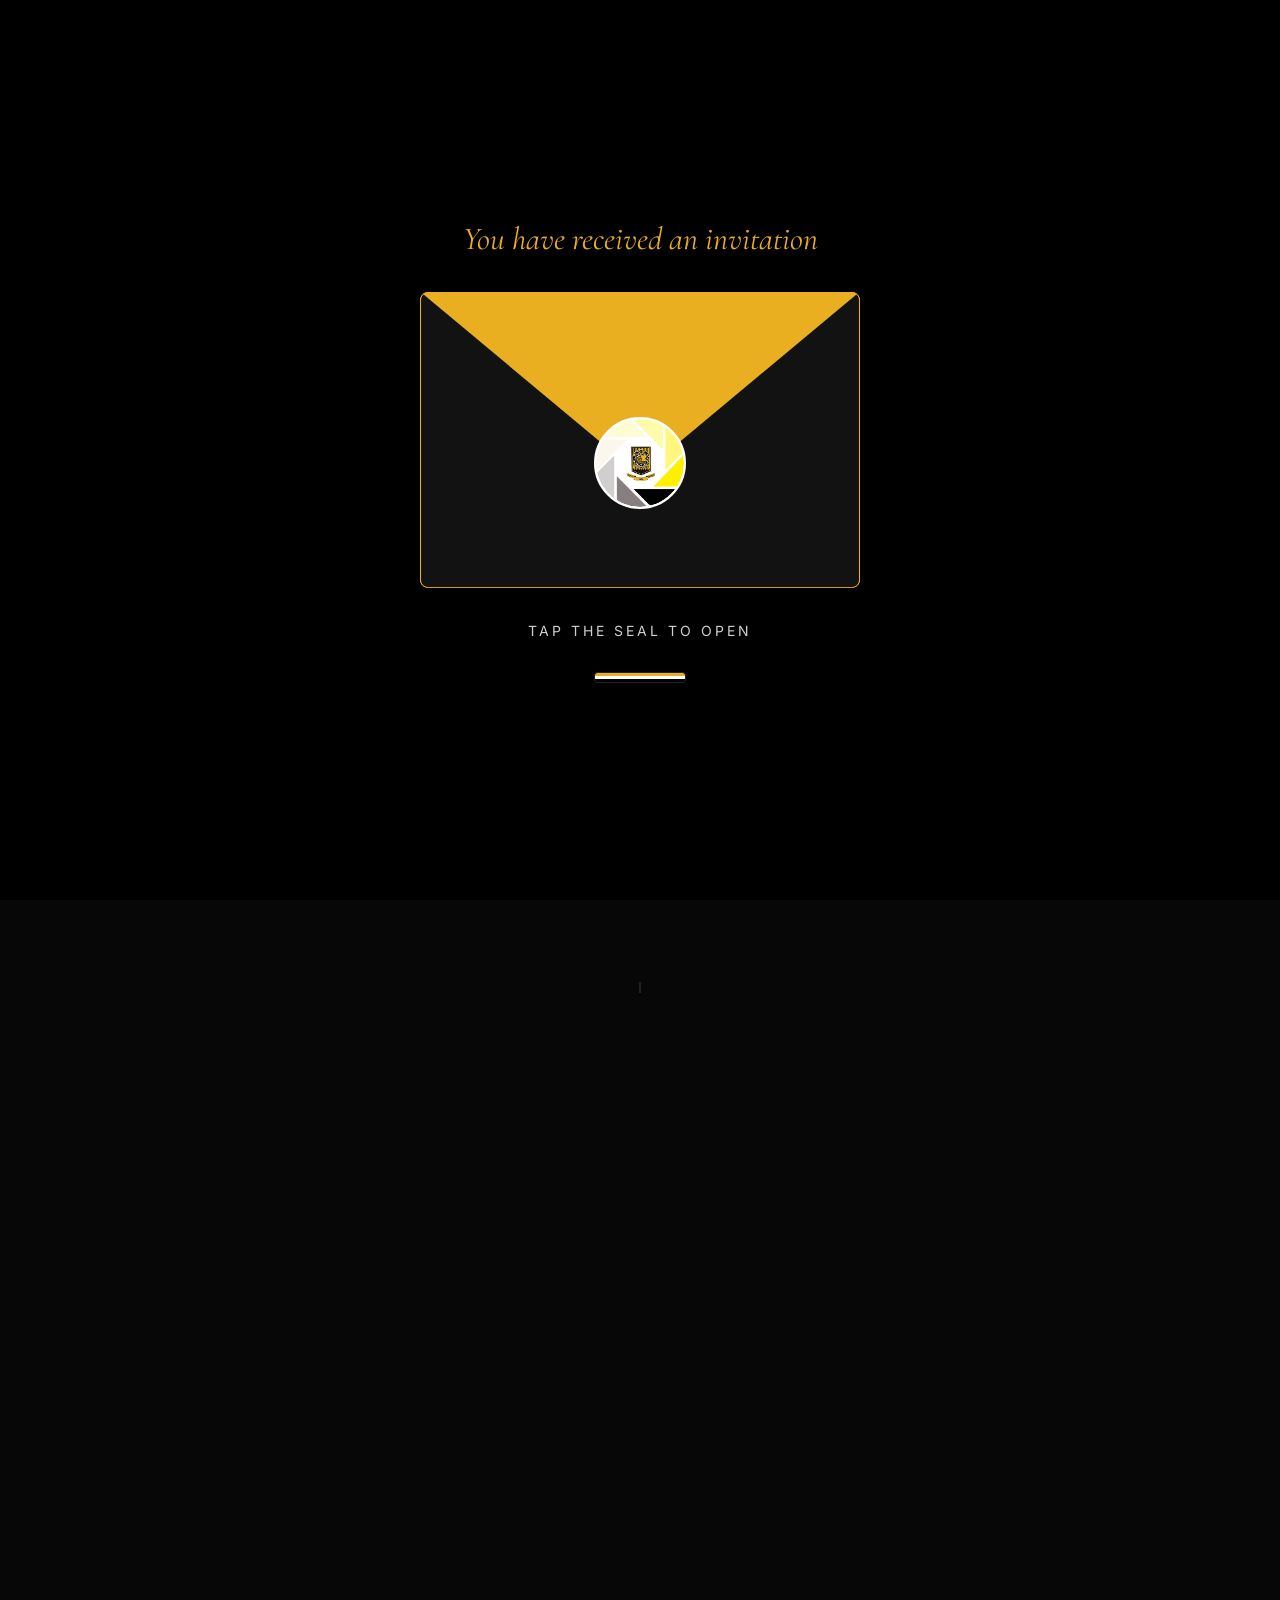
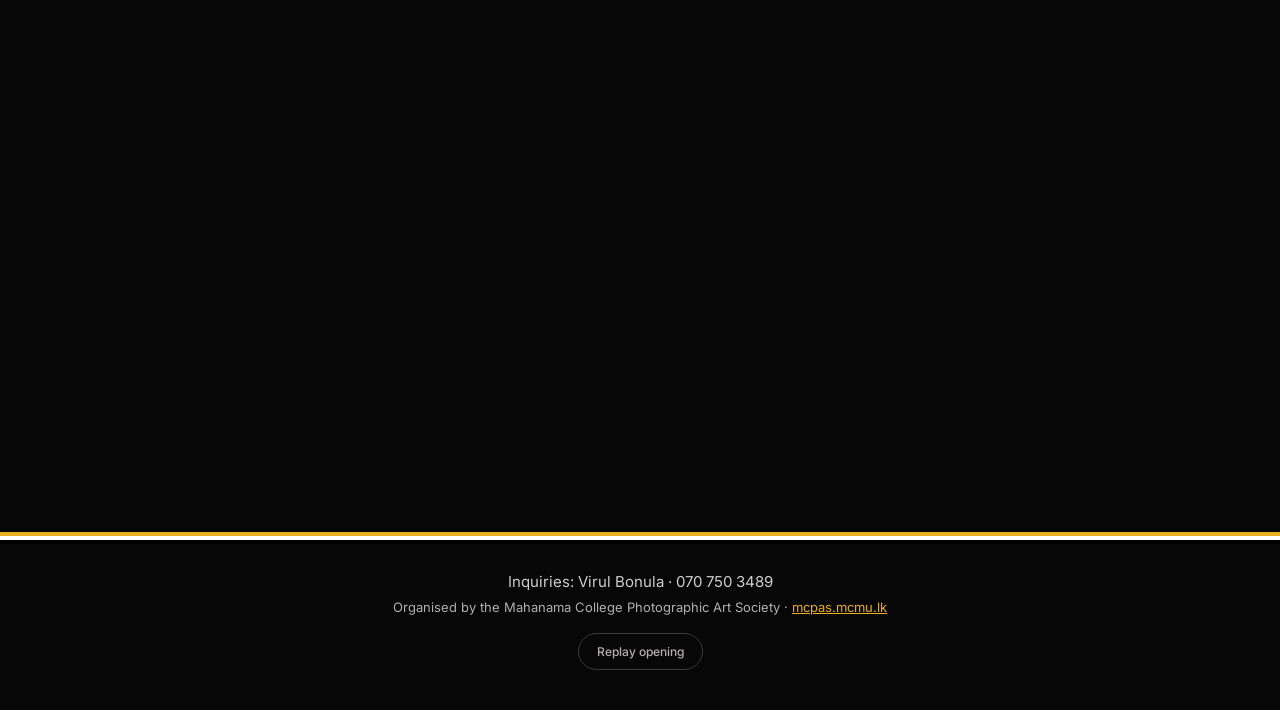
==== invitation.html @ 04fba89d "jjj" ====
<!DOCTYPE html>
<html lang="en">
<head>
  <meta charset="utf-8">
  <meta name="viewport" content="width=device-width, initial-scale=1, viewport-fit=cover">
  <title>CHAYAMANA 2026 – You're Invited | MCPAS</title>
  <meta name="description" content="You are cordially invited to CHAYAMANA 2026, the inter-school photography competition of the Mahanama College Photographic Art Society.">

  <!-- Link preview for WhatsApp / Facebook (change the URLs after uploading) -->
  <meta property="og:title" content="You're Invited – CHAYAMANA 2026">
  <meta property="og:description" content="Inter-school photography competition by the Mahanama College Photographic Art Society · Saturday, 5th December 2026">
  <meta property="og:image" content="https://mcpas.mcmu.lk/images/cover.jpg">
  <meta property="og:url" content="https://mcpas.mcmu.lk/invitation.html">
  <meta property="og:type" content="website">

  <link rel="preconnect" href="https://fonts.googleapis.com">
  <link rel="preconnect" href="https://fonts.gstatic.com" crossorigin>
  <link href="https://fonts.googleapis.com/css2?family=Cormorant+Garamond:ital,wght@0,500;0,600;1,500&family=Inter:wght@400;500;600&display=swap" rel="stylesheet">
  <style>
/* ===== CHAYAMANA 2026 e-invitation – styles ===== */
:root {
  --bg: #000000;
  --panel: #070707;
  --card: #111111;
  --line: #3B393A;
  --gold: #E9AF20;
  --gold-dark: #B9860F;
  --yellow-soft: #F0C24A;
  --grey: #877E7F;
  --grey-light: #D0CECF;
  --cream: #FFFFFF;
  --text: #F4F4F4;
  --muted: #B3AFB0;
  --soft: #D0CECF;
  --flag: linear-gradient(180deg, #E9AF20 0 33.4%, #FFFFFF 33.4% 66.7%, #000000 66.7% 100%);
  --logo: url('[data-uri]');
}

* { box-sizing: border-box; }

/* ---------- Disable text selection / highlighting / image dragging ---------- */
html, body, * {
  -webkit-user-select: none !important;
  -moz-user-select: none !important;
  -ms-user-select: none !important;
  user-select: none !important;
  -webkit-touch-callout: none !important;
  -webkit-tap-highlight-color: transparent;
}
::selection { background: transparent; }
::-moz-selection { background: transparent; }
img, svg { -webkit-user-drag: none; }
body {
  margin: 0;
  background: var(--bg);
  font-family: Inter, system-ui, sans-serif;
  color: var(--text);
  display: flex;
  justify-content: center;
}
a { color: var(--gold); }
a:hover { color: #FFFFFF; }

.page {
  position: relative;
  width: 100%;
  max-width: 480px;
  min-height: 100vh;
  overflow: hidden;
  background: var(--panel);
}

/* ---------- 1. Envelope ---------- */
.env {
  position: fixed;
  inset: 0;
  z-index: 50;
  background: #000000;
  display: flex;
  flex-direction: column;
  align-items: center;
  justify-content: center;
  gap: 34px;
  padding: 20px;
}
.env-hint {
  margin: 0;
  font-family: 'Cormorant Garamond', serif;
  font-style: italic;
  font-size: 24px;
  color: var(--gold);
  text-align: center;
}
.env-btn {
  position: relative;
  width: 340px;
  max-width: 90vw;
  height: 230px;
  border: 0;
  padding: 0;
  background: transparent;
  cursor: pointer;
  perspective: 900px;
  animation: envFloat 3s ease-in-out infinite;
}
.env-back {
  position: absolute; inset: 0; z-index: 0;
  background: #0D0D0D;
  border: 1px solid #E9AF20;
  border-radius: 8px;
}
.letter {
  position: absolute;
  left: 22px; right: 22px; top: 16px;
  height: 196px;
  z-index: 2;
  background: #FFFFFF;
  border-radius: 6px;
  overflow: hidden;
  display: flex;
  flex-direction: column;
  align-items: center;
  padding-top: 26px;
  gap: 6px;
  color: #000000;
}
.letter-small { font-size: 9px; letter-spacing: 3px; text-transform: uppercase; color: #877E7F; }
.letter-title { font-family: 'Cormorant Garamond', serif; font-weight: 600; font-size: 32px; letter-spacing: 4px; }
.letter-sub { font-size: 10px; letter-spacing: 2px; text-transform: uppercase; color: #222222; }
.env-pocket {
  position: absolute; inset: 0; z-index: 3;
  background: #121212;
  border: 1px solid #E9AF20;
  border-radius: 8px;
  clip-path: polygon(0 0, 50% 58%, 100% 0, 100% 100%, 0 100%);
}
.flap {
  position: absolute; left: 0; right: 0; top: 0;
  height: 62%;
  z-index: 4;
  background: #E9AF20;
  clip-path: polygon(0 0, 100% 0, 50% 100%);
  border-radius: 8px 8px 0 0;
  transform-origin: top center;
}
.seal {
  position: absolute;
  left: 50%; top: 58%;
  z-index: 5;
  width: 74px; height: 74px;
  transform: translate(-50%, -50%);
  border-radius: 50%;
  background: #FFFFFF;
  border: 2px solid #FFFFFF;
  overflow: hidden;
  display: flex; align-items: center; justify-content: center;
  animation: sealGlow 1.8s infinite;
}
.tap {
  margin: 0;
  font-size: 12px;
  letter-spacing: 3px;
  text-transform: uppercase;
  color: var(--soft);
  animation: blink 1.6s ease-in-out infinite;
}

/* Envelope opening sequence (class "open" is added by script.js) */
.env.open { pointer-events: none; animation: overlayOut .7s 2.1s ease-in forwards; }
.env.open .env-btn { animation: none; }
.env.open .seal { animation: sealPop .5s ease-in forwards; }
.env.open .flap { animation: flapOpen .7s .35s ease-in-out forwards; }
.env.open .letter { animation: letterUp .8s 1.05s cubic-bezier(.2,.7,.2,1) forwards; }
.env.open .env-hint, .env.open .tap { animation: hintOut .3s forwards; }

/* ---------- 2. Hero ---------- */
.hero { position: relative; overflow: hidden; background: #000000; }
.hero-bg {
  position: absolute; inset: 0;
  background: #0B0B0B url('images/cover.jpg') center / cover no-repeat;
  animation: kenBurns 14s ease-in-out infinite alternate;
}
.hero-shade {
  position: absolute; inset: 0;
  background: linear-gradient(180deg, rgba(0,0,0,.25) 0%, rgba(0,0,0,.6) 55%, var(--panel) 100%);
}
.flash { position: absolute; inset: 0; background: #fff; opacity: 0; pointer-events: none; animation: flash 6s 5s infinite; }
.hero-text {
  position: relative; z-index: 2;
  padding: 44px 32px 56px;
  display: flex; flex-direction: column; align-items: center;
  text-align: center; gap: 14px;
}
.eyebrow { margin: 0; font-size: 12px; letter-spacing: 4px; text-transform: uppercase; color: var(--soft); }
.script { margin: 0; font-family: 'Cormorant Garamond', serif; font-style: italic; font-size: 24px; color: var(--yellow-soft); }
.title-wrap {
  position: relative; overflow: hidden; padding: 0; max-width: 100%; line-height: 0;
  /* the shine only shows on the logo's shape */
  -webkit-mask-image: var(--logo); mask-image: var(--logo);
  -webkit-mask-size: 100% 100%; mask-size: 100% 100%;
  -webkit-mask-repeat: no-repeat; mask-repeat: no-repeat;
}
.logo-img { display: block; width: clamp(190px, 62vw, 300px); height: auto; }
.letter-logo { display: block; width: 210px; height: auto; margin: 6px 0 4px; filter: brightness(0) opacity(.85); }
h1 {
  margin: 0;
  font-family: 'Cormorant Garamond', serif;
  font-weight: 600;
  font-size: clamp(44px, 14vw, 64px);
  line-height: 1;
  letter-spacing: 6px;
  color: var(--cream);
}
.sweep {
  position: absolute; top: 0; bottom: 0; left: -40%;
  width: 30%;
  background: linear-gradient(100deg, rgba(255,255,255,0) 0%, rgba(233,175,32,.95) 50%, rgba(255,255,255,0) 100%);
  transform: skewX(-18deg);
  animation: sweep 4s 4s ease-in-out infinite;
}
/* School flag stripes */
.flag-bar { height: 12px; background: var(--flag); }
.flag-bar.top { position: relative; z-index: 2; box-shadow: 0 1px 0 #222; }
.letter-flag { position: absolute; left: 0; right: 0; top: 0; height: 9px; background: var(--flag); border-bottom: 1px solid #ddd; }
.flag-divider { display: flex; justify-content: center; padding: 0 0 40px; }
.flag-divider span { display: block; width: 0; height: 9px; background: var(--flag); border-radius: 2px; outline: 1px solid #222; }
.page.go .flag-divider span { animation: drawFlag 1.2s 3.6s cubic-bezier(.2,.7,.2,1) forwards; }
@keyframes drawFlag { to { width: 140px; } }
/* MCPAS logo – top centre */
.top-logo {
  display: block;
  width: 84px; height: 84px;
  margin-bottom: 14px;
  opacity: 0;
  filter: drop-shadow(0 6px 18px rgba(0,0,0,.6));
}
.page.go .top-logo { animation: apertureIn 1.4s 2.2s cubic-bezier(.2,.8,.2,1) forwards; }
@keyframes apertureIn {
  0%   { opacity: 0; transform: rotate(-180deg) scale(.3); }
  70%  { opacity: 1; transform: rotate(12deg) scale(1.06); }
  100% { opacity: 1; transform: rotate(0) scale(1); }
}
.seal-logo { width: 100%; height: 100%; display: block; border-radius: 50%; }
.subtitle { margin: 14px 0 0; font-size: 15px; letter-spacing: 3px; text-transform: uppercase; color: var(--soft); }

/* ---------- 3. Message ---------- */
.message { padding: 8px 32px 40px; display: flex; flex-direction: column; align-items: center; text-align: center; gap: 18px; }
.spin { animation: spinSlow 18s linear infinite; }
.message-text { margin: 0; font-family: 'Cormorant Garamond', serif; font-size: 21px; line-height: 1.5; }
.signature { margin: 0; font-size: 13px; color: var(--muted); }

/* ---------- 4. Details ---------- */
.details { padding: 0 24px 40px; display: grid; grid-template-columns: repeat(2, minmax(0, 1fr)); gap: 12px; }
.card {
  background: var(--card);
  border: 1px solid var(--line);
  border-top: 3px solid var(--gold);
  border-radius: 14px;
  padding: 18px 16px;
  display: flex; flex-direction: column; gap: 8px;
}
.bob { animation: bounce 2.4s ease-in-out infinite; }
.label { font-size: 11px; letter-spacing: 2px; text-transform: uppercase; color: var(--muted); }
.value { font-size: 16px; font-weight: 600; color: var(--cream); }
.details .card:nth-child(3):last-child { grid-column: 1 / -1; }

/* ---------- 5. Gallery ---------- */
.gallery { padding-bottom: 44px; display: flex; flex-direction: column; gap: 16px; }
.section-label { margin: 0; text-align: center; font-size: 11px; letter-spacing: 3px; text-transform: uppercase; color: var(--muted); }
.filmstrip { overflow: hidden; background: #000000; padding: 14px 0; border-top: 6px dashed #E9AF20; border-bottom: 6px dashed #FFFFFF; }
.film { display: flex; gap: 12px; width: max-content; animation: film 34s linear infinite; }
.frame {
  width: 150px; height: 110px; flex: none;
  border-radius: 4px;
  background-color: #1A1919;
  background-size: cover;
  background-position: center;
}

/* ---------- 6. Countdown ---------- */
.countdown { padding: 0 24px 44px; display: flex; flex-direction: column; align-items: center; gap: 16px; }
.count-grid { display: grid; grid-template-columns: repeat(4, minmax(0, 1fr)); gap: 10px; width: 100%; }
.count-box {
  background: var(--card);
  border: 1px solid var(--line);
  border-radius: 12px;
  padding: 14px 4px;
  display: flex; flex-direction: column; align-items: center; gap: 4px;
}
.num { font-family: 'Cormorant Garamond', serif; font-size: 36px; font-weight: 600; line-height: 1; color: var(--gold); }
.num.tick { animation: tick .35s ease-out; }
.unit { font-size: 10px; letter-spacing: 2px; text-transform: uppercase; color: var(--muted); }

/* ---------- 7. Buttons ---------- */
.actions { padding: 0 32px 48px; display: flex; flex-direction: column; align-items: center; gap: 14px; }
.btn-main {
  display: flex; align-items: center; justify-content: center; gap: 10px;
  width: 100%; min-height: 56px;
  border-radius: 40px;
  background: var(--gold);
  color: #000000;
  font-weight: 600; font-size: 16px;
  text-decoration: none;
  transition: transform .25s;
}
.btn-main:hover { color: #000000; transform: scale(1.06); }
.pulse { animation: pulse 2s infinite; }
.btn-row { display: grid; grid-template-columns: repeat(2, minmax(0, 1fr)); gap: 12px; width: 100%; }
.btn-ghost {
  display: flex; align-items: center; justify-content: center;
  min-height: 48px;
  border: 1px solid var(--gold);
  border-radius: 40px;
  color: var(--gold);
  font-size: 14px; font-weight: 500;
  text-decoration: none;
  text-align: center;
  transition: background .25s, color .25s;
}
.btn-ghost:hover { background: var(--gold); color: #000000; }
.btn-ghost.white { border-color: #FFFFFF; color: #FFFFFF; }
.btn-ghost.white:hover { background: #FFFFFF; color: #000000; }

/* ---------- 8. Footer ---------- */
.footer { padding: 28px 32px 40px; text-align: center; }
.footer p { margin: 0 0 8px; font-size: 13px; color: var(--soft); }
.footer .small { font-size: 12px; color: var(--muted); }
.replay {
  margin-top: 10px;
  background: transparent;
  border: 1px solid var(--line);
  color: var(--muted);
  border-radius: 30px;
  padding: 10px 18px;
  font: 500 12px Inter, sans-serif;
  cursor: pointer;
}
.replay:hover { color: var(--gold); border-color: var(--gold); }

/* ---------- Reveal-on-open (class "go" is added by script.js) ---------- */
.up { opacity: 0; }
.page.go .up { animation: fadeUp .9s cubic-bezier(.2,.7,.2,1) forwards; }
.d1 { animation-delay: 2.4s !important; } .d2 { animation-delay: 2.7s !important; } .d3 { animation-delay: 3s !important; }
.d4 { animation-delay: 3.3s !important; } .d5 { animation-delay: 3.6s !important; } .d6 { animation-delay: 3.9s !important; }
.d7 { animation-delay: 4.2s !important; } .d8 { animation-delay: 4.5s !important; } .d9 { animation-delay: 4.8s !important; }
.spin.up { animation: none; }
.page.go .spin.up { animation: fadeUp .9s 3.3s forwards, spinSlow 18s 4.2s linear infinite; }

/* ---------- Keyframes ---------- */
@keyframes envFloat { 0%,100% { transform: translateY(0); } 50% { transform: translateY(-8px); } }
@keyframes sealGlow { 0%,100% { box-shadow: 0 0 0 0 rgba(233,175,32,.6); } 50% { box-shadow: 0 0 0 14px rgba(233,175,32,0); } }
@keyframes sealPop { 0% { transform: translate(-50%,-50%) scale(1); } 40% { transform: translate(-50%,-50%) scale(1.25); } 100% { transform: translate(-50%,-50%) scale(0) rotate(90deg); opacity: 0; } }
@keyframes flapOpen { 0% { transform: rotateX(0); z-index: 4; } 50% { z-index: 4; } 51% { z-index: 1; } 100% { transform: rotateX(180deg); z-index: 1; } }
@keyframes letterUp { to { transform: translateY(-150px); } }
@keyframes hintOut { to { opacity: 0; transform: translateY(10px); } }
@keyframes overlayOut { 0% { opacity: 1; transform: scale(1); } 99% { opacity: 0; transform: scale(1.12); visibility: visible; } 100% { opacity: 0; visibility: hidden; } }
@keyframes blink { 0%,100% { opacity: .45; } 50% { opacity: 1; } }
@keyframes fadeUp { from { opacity: 0; transform: translateY(28px); } to { opacity: 1; transform: none; } }
@keyframes kenBurns { from { transform: scale(1); } to { transform: scale(1.12); } }
@keyframes sweep { 0% { left: -40%; } 60%,100% { left: 140%; } }
@keyframes spinSlow { to { transform: rotate(360deg); } }
@keyframes film { from { transform: translateX(0); } to { transform: translateX(-50%); } }
@keyframes pulse { 0% { box-shadow: 0 0 0 0 rgba(233,175,32,.65); } 70% { box-shadow: 0 0 0 18px rgba(233,175,32,0); } 100% { box-shadow: 0 0 0 0 rgba(233,175,32,0); } }
@keyframes flash { 0%,92%,100% { opacity: 0; } 95% { opacity: .85; } }
@keyframes bounce { 0%,100% { transform: translateY(0); } 50% { transform: translateY(-5px); } }
@keyframes tick { from { transform: translateY(-6px); opacity: .3; } to { transform: none; opacity: 1; } }

/* ---------- Laptop / desktop layout ---------- */
@media (min-width: 768px) {
  .page { max-width: none; }
  .btn-cal { min-height: 54px; font-size: 15px; }
  .hero-text { padding: 64px 32px 88px; gap: 18px; }
  .top-logo { width: 140px; height: 140px; margin-bottom: 18px; }
  .seal { width: 92px; height: 92px; }
  .eyebrow { font-size: 14px; letter-spacing: 6px; }
  .script { font-size: 34px; }
  .logo-img { width: clamp(440px, 46vw, 720px); }
  .subtitle { font-size: 18px; letter-spacing: 5px; margin-top: 26px; }
  .message { max-width: 780px; margin: 0 auto; padding: 48px 32px 72px; }
  .message-text { font-size: 28px; }
  .signature { font-size: 15px; }
  .details { max-width: 960px; margin: 0 auto; padding: 0 40px 72px; grid-template-columns: repeat(3, minmax(0, 1fr)); gap: 20px; }
  .card { padding: 26px 22px; gap: 10px; }
  .label { font-size: 12px; }
  .value { font-size: 18px; }
  .gallery { padding-bottom: 72px; gap: 22px; }
  .section-label { font-size: 13px; }
  .frame { width: 300px; height: 200px; }
  .film { gap: 16px; }
  .countdown { max-width: 680px; margin: 0 auto; padding-bottom: 72px; }
  .count-grid { gap: 16px; }
  .count-box { padding: 22px 8px; }
  .num { font-size: 56px; }
  .unit { font-size: 12px; }
  .actions { max-width: 560px; margin: 0 auto; padding-bottom: 72px; }
  .btn-main { min-height: 62px; font-size: 18px; }
  .btn-ghost { min-height: 54px; font-size: 15px; }
  .footer p { font-size: 15px; }
  .footer .small { font-size: 13px; }
  .env-btn { width: 440px; height: 296px; max-width: 90vw; }
  .letter { height: 256px; padding-top: 40px; }
  .letter-logo { width: 280px; }
  .letter-small, .letter-sub { font-size: 12px; }
  .env-hint { font-size: 32px; }
  .tap { font-size: 14px; }
}
@media (min-width: 1001px) {
  .details .card:nth-child(3):last-child { grid-column: auto; }
}
@media (min-width: 768px) and (max-width: 1000px) {
  .details { grid-template-columns: repeat(2, minmax(0, 1fr)); max-width: 720px; }
}

/* ---------- Add to Calendar ---------- */
.cal-wrap { position: relative; width: 100%; }
.btn-cal {
  display: flex; align-items: center; justify-content: center; gap: 10px;
  width: 100%; min-height: 50px;
  border: 1px solid #FFFFFF; border-radius: 40px;
  background: transparent; color: #FFFFFF;
  font: 500 15px Inter, sans-serif; cursor: pointer;
  transition: background .25s, color .25s;
}
.btn-cal:hover, .btn-cal[aria-expanded="true"] { background: #FFFFFF; color: #000000; }
.btn-cal svg { animation: calRing 3s ease-in-out infinite; transform-origin: 50% 20%; }
.btn-cal:hover svg path, .btn-cal:hover svg rect, .btn-cal[aria-expanded="true"] svg path, .btn-cal[aria-expanded="true"] svg rect { stroke: #000000; }
@keyframes calRing { 0%, 80%, 100% { transform: rotate(0); } 84% { transform: rotate(-14deg); } 88% { transform: rotate(12deg); } 92% { transform: rotate(-8deg); } 96% { transform: rotate(4deg); } }
.cal-menu {
  position: absolute; left: 0; right: 0; bottom: calc(100% + 10px); z-index: 30;
  background: #111111; border: 1px solid var(--gold); border-radius: 16px;
  padding: 8px; display: flex; flex-direction: column; gap: 4px;
  opacity: 0; transform: translateY(8px) scale(.97); pointer-events: none;
  transition: opacity .2s, transform .2s;
  box-shadow: 0 12px 30px rgba(0,0,0,.6);
}
.cal-menu.open { opacity: 1; transform: none; pointer-events: auto; }
.cal-menu a, .cal-menu button {
  display: flex; align-items: center; gap: 10px;
  min-height: 46px; padding: 0 14px; border-radius: 10px;
  background: transparent; border: 0; text-decoration: none; text-align: left;
  color: #FFFFFF; font: 500 14px Inter, sans-serif; cursor: pointer;
}
.cal-menu a:hover, .cal-menu button:hover { background: #222222; color: var(--gold); }
.cal-done { margin: 0; font-size: 12px; color: var(--gold); min-height: 16px; text-align: center; }

/* ---------- Like button (floating heart) ---------- */
.like-btn {
  position: fixed; right: 16px; bottom: calc(18px + env(safe-area-inset-bottom)); z-index: 45;
  width: 56px; height: 56px; border-radius: 50%;
  display: flex; align-items: center; justify-content: center;
  background: rgba(0,0,0,.85); border: 1.5px solid var(--gold);
  cursor: pointer; padding: 0;
  box-shadow: 0 6px 20px rgba(0,0,0,.5);
  opacity: 0; transform: scale(.4); pointer-events: none;
  transition: opacity .4s, transform .4s cubic-bezier(.3,1.6,.5,1), background .25s;
}
.page.go ~ .like-btn { opacity: 1; transform: scale(1); pointer-events: auto; transition-delay: 5s, 5s, 0s; }
.like-btn svg { width: 26px; height: 26px; overflow: visible; }
.like-btn .heart { fill: transparent; stroke: var(--gold); stroke-width: 1.8; transition: fill .2s; }
.like-btn.liked { background: var(--gold); }
.like-btn.liked .heart { fill: #000000; stroke: #000000; }
.like-btn.pop svg { animation: heartPop .45s cubic-bezier(.3,1.8,.5,1); }
@keyframes heartPop { 0% { transform: scale(.6); } 60% { transform: scale(1.3); } 100% { transform: scale(1); } }
.like-label {
  position: fixed; right: 80px; bottom: calc(32px + env(safe-area-inset-bottom)); z-index: 45;
  padding: 6px 12px; border-radius: 20px;
  background: rgba(0,0,0,.85); border: 1px solid #333;
  color: #FFFFFF; font: 500 12px Inter, sans-serif; white-space: nowrap;
  opacity: 0; transform: translateX(8px); transition: opacity .3s, transform .3s; pointer-events: none;
}
.like-label.show { opacity: 1; transform: none; }
.mini-heart {
  position: fixed; z-index: 44; pointer-events: none;
  width: 18px; height: 18px;
  animation: floatUp 1.3s ease-out forwards;
}
@keyframes floatUp {
  0% { opacity: 1; transform: translate(0,0) scale(.6) rotate(0); }
  100% { opacity: 0; transform: translate(var(--dx), -150px) scale(1.2) rotate(var(--rot)); }
}
@media (min-width: 768px) { .like-btn { width: 62px; height: 62px; right: 24px; bottom: 24px; } .like-label { right: 96px; bottom: 42px; } }

/* Personal greeting */
.guest-name { margin: 0; font-family: 'Cormorant Garamond', serif; font-style: italic; font-size: 26px; color: var(--yellow-soft); }
.guest-name:empty { display: none; }

/* Respect users who turn off motion */
@media (prefers-reduced-motion: reduce) {
  *, *::before, *::after { animation-duration: .01ms !important; animation-iteration-count: 1 !important; animation-delay: 0s !important; }
}

</style>
</head>
<body>
<main class="page" id="page">

  <!-- ===== 1. ENVELOPE OPENING ===== -->
  <div class="env" id="envelope">
    <p class="env-hint"><span id="envName"></span>You have received an invitation</p>
    <button class="env-btn" id="openBtn" aria-label="Open the invitation">
      <div class="env-back"></div>
      <div class="letter">
        <div class="letter-flag"></div>
        <span class="letter-small">You are invited</span>
        <img class="letter-logo" src="[data-uri]" alt="CHAYAMANA">
        <span class="letter-sub">Inter school photography competitions</span>
      </div>
      <div class="env-pocket"></div>
      <div class="flap"></div>
      <div class="seal">
        <img class="seal-logo" src="[data-uri]" alt="">
      </div>
    </button>
    <p class="tap">Tap the seal to open</p>
    <div class="flag-divider" style="padding:0"><span style="width:90px"></span></div>
  </div>

  <!-- ===== 2. HERO / COVER ===== -->
  <div class="flag-bar top"></div>
  <section class="hero">
    <div class="hero-bg"></div>
    <div class="hero-shade"></div>
    <div class="flash"></div>
    <div class="hero-text">
      <img class="top-logo" src="[data-uri]" alt="MCPAS – Mahanama College Photographic Art Society">
      <p class="up d1 eyebrow">Mahanama College Photographic Art Society</p>
      <p class="up d2 script">cordially invites you to</p>
      <div class="up d3 title-wrap">
        <h1><img class="logo-img" src="[data-uri]" alt="CHAYAMANA"></h1>
        <div class="sweep"></div>
      </div>
      <p class="up d4 subtitle">Inter school photography competitions</p>
    </div>
  </section>

  <!-- ===== 3. INVITATION MESSAGE ===== -->
  <section class="message">
    <svg class="spin up d4" width="40" height="40" viewBox="0 0 40 40" fill="none" stroke="#E9AF20" stroke-width="1.5" aria-hidden="true"><circle cx="20" cy="20" r="17"/><circle cx="20" cy="20" r="7"/><path d="M20 3 L27 13M35 12 L27 20M35 28 L23 26M20 37 L13 27M5 28 L13 20M5 12 L17 14"/></svg>
    <p class="up d5 guest-name" id="guestName"></p>
    <p class="up d5 message-text">We are delighted to invite your school to take part in Chayamana, an inter-school photography competition celebrating creativity, perspective, and the art of capturing the moment.</p>
    <p class="up d5 signature">Virul Bonula, President – MCPAS</p>
  </section>

  <div class="flag-divider"><span></span></div>

  <!-- ===== 4. EVENT DETAILS ===== -->
  <section class="details">
    <div class="card up d6">
      <svg class="bob" width="24" height="24" viewBox="0 0 24 24" fill="none" stroke="#E9AF20" stroke-width="1.6" stroke-linecap="round" aria-hidden="true"><rect x="3" y="5" width="18" height="16" rx="2"/><path d="M3 10h18M8 3v4M16 3v4"/></svg>
      <span class="label">Date</span>
      <span class="value">Saturday, 5th December 2026</span>
    </div>
    <div class="card up d6">
      <svg class="bob" width="24" height="24" viewBox="0 0 24 24" fill="none" stroke="#E9AF20" stroke-width="1.6" stroke-linecap="round" aria-hidden="true"><circle cx="12" cy="12" r="9"/><path d="M12 7v5l3 2"/></svg>
      <span class="label">Time</span>
      <span class="value">9.00 a.m. onwards</span>
    </div>
    <div class="card up d7">
      <svg class="bob" width="24" height="24" viewBox="0 0 24 24" fill="none" stroke="#E9AF20" stroke-width="1.6" stroke-linecap="round" aria-hidden="true"><path d="M12 21s-7-6.2-7-11.5a7 7 0 0 1 14 0C19 14.8 12 21 12 21z"/><circle cx="12" cy="9.5" r="2.5"/></svg>
      <span class="label">Venue</span>
      <span class="value">Mahanama College premises</span>
    </div>
  </section>

  <!-- ===== 5. FILMSTRIP GALLERY ===== -->
  <section class="gallery up d8">
    <p class="section-label">A glimpse of the CHAYAMANA</p>
    <div class="filmstrip">
      <div class="film" id="film">
        <div class="frame" style="background-image:url('[data-uri]')"></div>
        <div class="frame" style="background-image:url('[data-uri]')"></div>
        <div class="frame" style="background-image:url('[data-uri]')"></div>
        <div class="frame" style="background-image:url('[data-uri]')"></div>
        <div class="frame" style="background-image:url('[data-uri]')"></div>
        <div class="frame" style="background-image:url('[data-uri]')"></div>
        <div class="frame" style="background-image:url('[data-uri]')"></div>
        <div class="frame" style="background-image:url('[data-uri]')"></div>
      </div>
    </div>
  </section>

  <!-- ===== 6. COUNTDOWN ===== -->
  <section class="countdown up d8">
    <p class="section-label">The shutter opens in</p>
    <div class="count-grid">
      <div class="count-box"><span class="num" id="days">00</span><span class="unit">Days</span></div>
      <div class="count-box"><span class="num" id="hours">00</span><span class="unit">Hours</span></div>
      <div class="count-box"><span class="num" id="mins">00</span><span class="unit">Mins</span></div>
      <div class="count-box"><span class="num" id="secs">00</span><span class="unit">Secs</span></div>
    </div>
  </section>

  <!-- ===== 7. BUTTONS ===== -->
  <section class="actions up d9">
    <a class="btn-main pulse" href="https://mcpas.mcmu.lk/" target="_blank" rel="noopener">
      <svg width="20" height="20" viewBox="0 0 24 24" fill="none" stroke="#000000" stroke-width="1.8" aria-hidden="true"><circle cx="12" cy="12" r="9"/><path d="M3 12h18M12 3c2.5 2.7 3.8 5.7 3.8 9s-1.3 6.3-3.8 9c-2.5-2.7-3.8-5.7-3.8-9S9.5 5.7 12 3z"/></svg>
      Visit Our Website
    </a>
    <div class="btn-row">
      <a class="btn-ghost white" href="https://www.google.com/maps/search/?api=1&query=Mahanama+College+Colombo" target="_blank" rel="noopener">Get Directions</a>
      <a class="btn-ghost" href="https://wa.me/94707503489?text=I%20will%20attend%20CHAYAMANA%202026" target="_blank" rel="noopener">RSVP on WhatsApp</a>
    </div>
    <div class="cal-wrap">
      <button class="btn-cal" id="calBtn" type="button">
        <svg width="18" height="18" viewBox="0 0 24 24" fill="none" stroke-width="1.8" stroke-linecap="round" aria-hidden="true"><rect x="3" y="5" width="18" height="16" rx="2" stroke="#FFFFFF"/><path d="M3 10h18M8 3v4M16 3v4M12 13v5M9.5 15.5h5" stroke="#FFFFFF"/></svg>
        Add to Calendar
      </button>
    </div>
    <p class="cal-done" id="calDone" aria-live="polite"></p>
  </section>

  <div class="flag-bar"></div>

  <!-- ===== 8. FOOTER ===== -->
  <footer class="footer">
    <p>Inquiries: Virul Bonula · 070 750 3489</p>
    <p class="small">Organised by the Mahanama College Photographic Art Society · <a href="https://mcpas.mcmu.lk/" target="_blank" rel="noopener">mcpas.mcmu.lk</a></p>
    <button class="replay" id="replayBtn">Replay opening</button>
  </footer>

</main>

<!-- Like button -->
<button class="like-btn" id="likeBtn" type="button" aria-pressed="false" aria-label="Like this invitation">
  <svg viewBox="0 0 24 24" aria-hidden="true"><path class="heart" d="M12 20.5s-7.5-4.6-9.3-9.2C1.4 7.9 3.6 4.5 7 4.5c2 0 3.6 1.1 5 3 1.4-1.9 3-3 5-3 3.4 0 5.6 3.4 4.3 6.8-1.8 4.6-9.3 9.2-9.3 9.2z" stroke-linejoin="round"/></svg>
</button>
<div class="like-label" id="likeLabel" aria-live="polite"></div>

<script>
// ===== CHAYAMANA 2026 e-invitation – script =====

// 0) Block right-click, copy, select-all, view-source and save shortcuts
document.addEventListener('contextmenu', e => e.preventDefault());
document.addEventListener('selectstart', e => e.preventDefault());
document.addEventListener('dragstart', e => e.preventDefault());
document.addEventListener('copy', e => e.preventDefault());
document.addEventListener('cut', e => e.preventDefault());
document.addEventListener('keydown', e => {
  if ((e.ctrlKey || e.metaKey) && ['a', 'c', 'x', 'u', 's', 'p'].includes(e.key.toLowerCase())) {
    e.preventDefault();
  }
});

// 1) EVENT DATE for the countdown (Sri Lanka time, +05:30). Change this.
const EVENT_DATE = new Date('2026-12-05T09:00:00+05:30');

const page = document.getElementById('page');
const envelope = document.getElementById('envelope');
const openBtn = document.getElementById('openBtn');
const replayBtn = document.getElementById('replayBtn');

// 2) Open the envelope
function openInvitation() {
  envelope.classList.add('open');
  page.classList.add('go');
  document.body.style.overflow = '';
}

// Lock scrolling until the envelope is opened
document.body.style.overflow = 'hidden';
openBtn.addEventListener('click', openInvitation);

// 3) Replay the opening animation
replayBtn.addEventListener('click', () => {
  window.scrollTo({ top: 0 });
  envelope.classList.remove('open');
  page.classList.remove('go');
  void envelope.offsetWidth; // restart CSS animations
  document.body.style.overflow = 'hidden';
});

// 4) Filmstrip: duplicate the photos so the loop is seamless
const film = document.getElementById('film');
film.innerHTML += film.innerHTML;

// 5) Countdown timer
const els = {
  days: document.getElementById('days'),
  hours: document.getElementById('hours'),
  mins: document.getElementById('mins'),
  secs: document.getElementById('secs')
};
const pad = (n) => String(n).padStart(2, '0');

function setNum(el, value) {
  if (el.textContent !== value) {
    el.textContent = value;
    el.classList.remove('tick');
    void el.offsetWidth;
    el.classList.add('tick');
  }
}

function updateCountdown() {
  let ms = Math.max(0, EVENT_DATE - new Date());
  const d = Math.floor(ms / 86400000); ms -= d * 86400000;
  const h = Math.floor(ms / 3600000);  ms -= h * 3600000;
  const m = Math.floor(ms / 60000);    ms -= m * 60000;
  const s = Math.floor(ms / 1000);
  setNum(els.days, pad(d));
  setNum(els.hours, pad(h));
  setNum(els.mins, pad(m));
  setNum(els.secs, pad(s));
}
updateCountdown();
setInterval(updateCountdown, 1000);

// 8) Like button
(function () {
  const btn = document.getElementById('likeBtn');
  const label = document.getElementById('likeLabel');
  const KEY = 'chayamana-2026-liked';
  let liked = false, labelTimer;
  try { liked = localStorage.getItem(KEY) === '1'; } catch (e) {}
  const show = (text) => {
    label.textContent = text; label.classList.add('show');
    clearTimeout(labelTimer); labelTimer = setTimeout(() => label.classList.remove('show'), 2200);
  };
  const render = () => {
    btn.classList.toggle('liked', liked);
    btn.setAttribute('aria-pressed', liked);
    btn.setAttribute('aria-label', liked ? 'Unlike this invitation' : 'Like this invitation');
  };
  function burst() {
    const r = btn.getBoundingClientRect();
    const colours = ['#E9AF20', '#FFFFFF', '#F0C24A', '#D0CECF'];
    for (let i = 0; i < 9; i++) {
      const h = document.createElementNS('http://www.w3.org/2000/svg', 'svg');
      h.setAttribute('viewBox', '0 0 24 24'); h.setAttribute('class', 'mini-heart');
      const path = document.createElementNS('http://www.w3.org/2000/svg', 'path');
      path.setAttribute('d', 'M12 20.5s-7.5-4.6-9.3-9.2C1.4 7.9 3.6 4.5 7 4.5c2 0 3.6 1.1 5 3 1.4-1.9 3-3 5-3 3.4 0 5.6 3.4 4.3 6.8-1.8 4.6-9.3 9.2-9.3 9.2z');
      path.setAttribute('fill', colours[i % colours.length]);
      h.appendChild(path);
      h.style.left = (r.left + r.width / 2 - 9) + 'px';
      h.style.top = (r.top + r.height / 2 - 9) + 'px';
      h.style.setProperty('--dx', (Math.random() * 120 - 60) + 'px');
      h.style.setProperty('--rot', (Math.random() * 60 - 30) + 'deg');
      h.style.animationDelay = (i * 0.06) + 's';
      document.body.appendChild(h);
      setTimeout(() => h.remove(), 1800);
    }
  }
  render();
  btn.addEventListener('click', () => {
    liked = !liked;
    try { liked ? localStorage.setItem(KEY, '1') : localStorage.removeItem(KEY); } catch (e) {}
    render();
    btn.classList.remove('pop'); void btn.offsetWidth; btn.classList.add('pop');
    if (liked) { burst(); if (navigator.vibrate) navigator.vibrate(25); show('Thank you for the love!'); }
    else show('Like removed');
  });
})();

// 7) Add to Calendar – one tap opens the calendar with the event already filled in
(function () {
  const TITLE = 'CHAYAMANA 2026 – Inter School Photography Competition';
  const DETAILS = 'Organised by the Mahanama College Photographic Art Society. Invitation: ' + location.href.split('?')[0] + '  Website: https://mcpas.mcmu.lk/';
  const LOCATION = 'Mahanama College, Colombo, Sri Lanka';
  const START = '20261205T033000Z';   // 5 Dec 2026, 9.00 a.m. Sri Lanka time
  const END   = '20261205T083000Z';   // 2.00 p.m. Sri Lanka time – change if needed

  const btn = document.getElementById('calBtn');
  const done = document.getElementById('calDone');
  const ua = navigator.userAgent;
  const isApple = /iPhone|iPad|iPod/.test(ua) || (/Macintosh/.test(ua) && 'ontouchend' in document) ||
                  (/Macintosh/.test(ua) && /Safari/.test(ua) && !/Chrome|Edg|Firefox/.test(ua));

  const googleUrl = 'https://calendar.google.com/calendar/render?action=TEMPLATE' +
    '&text=' + encodeURIComponent(TITLE) +
    '&dates=' + START + '/' + END +
    '&ctz=Asia/Colombo' +
    '&details=' + encodeURIComponent(DETAILS) +
    '&location=' + encodeURIComponent(LOCATION);

  function appleCalendar() {
    // iPhone / iPad / Mac: open the real calendar file on the website.
    // Safari shows the "Add to Calendar" screen with everything filled in.
    location.href = 'https://mcpas.mcmu.lk/chayamana-2026.ics';
  }


  const isAndroid = /Android/i.test(ua);

  // Android: open the phone's own calendar app ("New event" screen, already filled in).
  // If the phone can't do that, it falls back to Google Calendar automatically.
  function androidCalendar() {
    const begin = Date.UTC(2026, 11, 5, 3, 30);   // 5 Dec 2026, 9.00 a.m. Sri Lanka time
    const end   = Date.UTC(2026, 11, 5, 8, 30);   // 2.00 p.m. Sri Lanka time
    const enc = (t) => encodeURIComponent(t);
    location.href = 'intent://#Intent' +
      ';action=android.intent.action.INSERT' +
      ';type=vnd.android.cursor.item/event' +
      ';S.title=' + enc(TITLE) +
      ';S.eventLocation=' + enc(LOCATION) +
      ';S.description=' + enc(DETAILS) +
      ';l.beginTime=' + begin +
      ';l.endTime=' + end +
      ';S.browser_fallback_url=' + enc(googleUrl) +
      ';end';
  }

  btn.addEventListener('click', () => {
    if (isAndroid) {
      androidCalendar();
      done.textContent = 'Your calendar is opening – tap "Save" to add it.';
    } else if (isApple) {
      appleCalendar();
      done.textContent = 'Tap "Add to Calendar" to save it. (If nothing happens, open this page in Safari.)';
    } else {
      window.open(googleUrl, '_blank', 'noopener');
      done.textContent = 'Your calendar is opening – tap "Save" to add it.';
    }
  });
})();

</script>
</body>
</html>
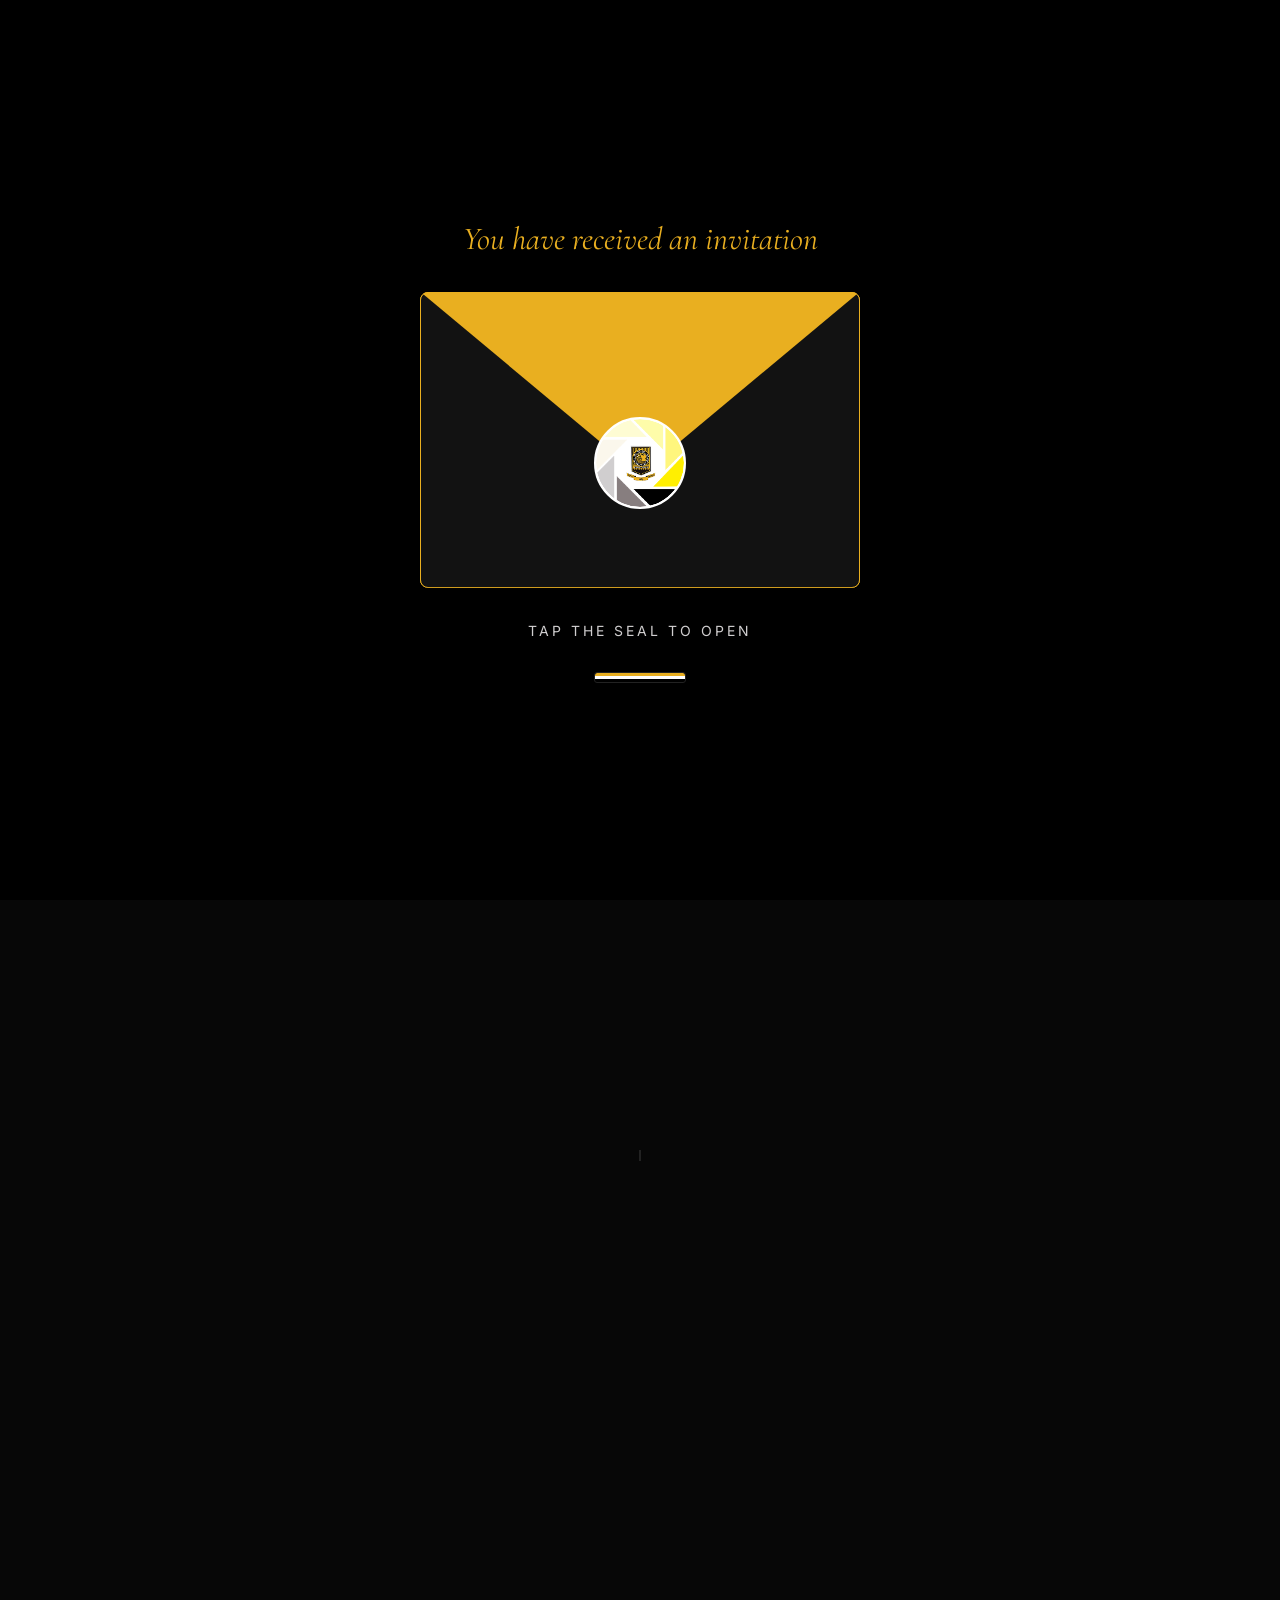
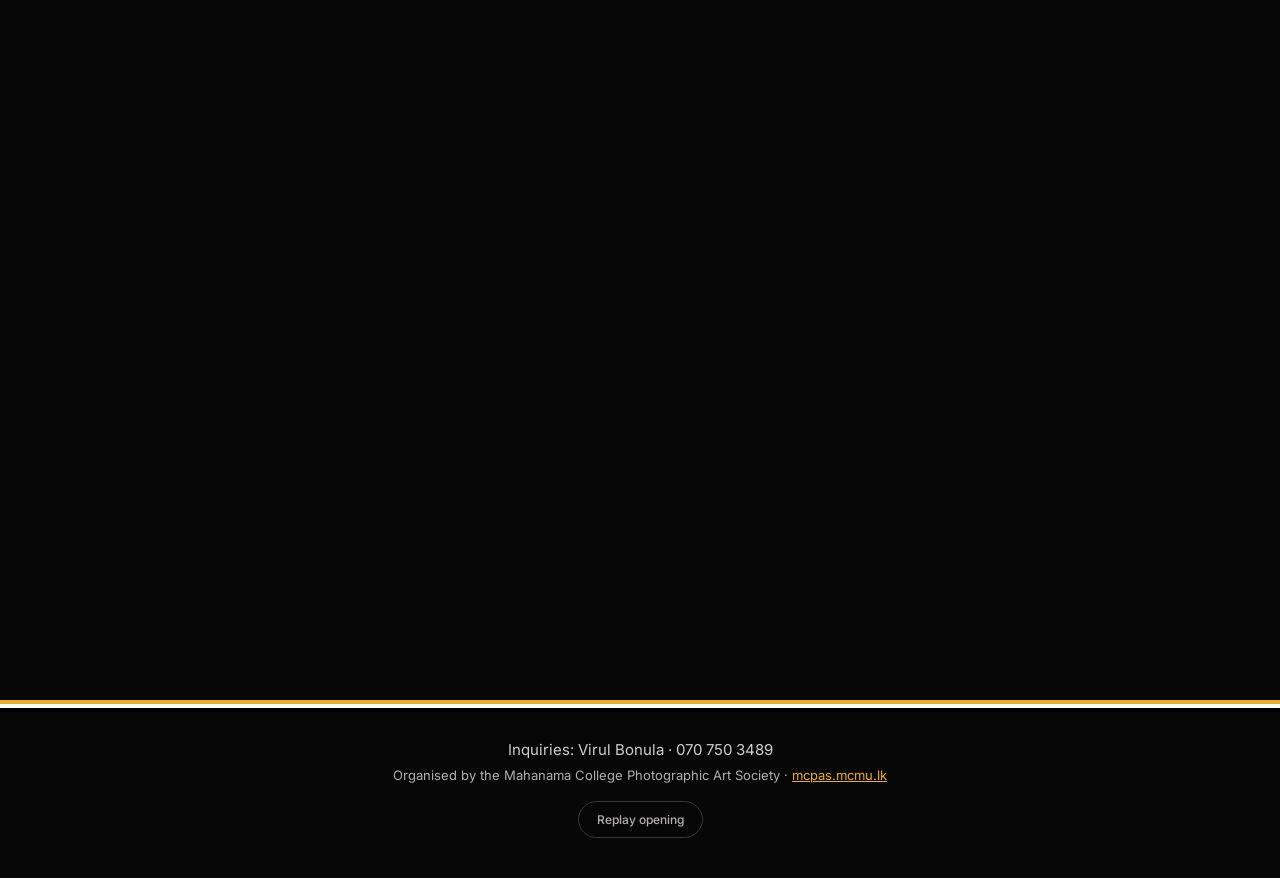
==== commit a6adf98f: "fgfv" ====
--- a/invitation.html
+++ b/invitation.html
@@ -537,7 +537,8 @@
   <section class="message">
     <svg class="spin up d4" width="40" height="40" viewBox="0 0 40 40" fill="none" stroke="#E9AF20" stroke-width="1.5" aria-hidden="true"><circle cx="20" cy="20" r="17"/><circle cx="20" cy="20" r="7"/><path d="M20 3 L27 13M35 12 L27 20M35 28 L23 26M20 37 L13 27M5 28 L13 20M5 12 L17 14"/></svg>
     <p class="up d5 guest-name" id="guestName"></p>
-    <p class="up d5 message-text">We are delighted to invite your school to take part in Chayamana, an inter-school photography competition celebrating creativity, perspective, and the art of capturing the moment.</p>
+    <p class="up d5 message-text">"Dear principal and Esteemed<br>
+      Management,<br>its is with great pleasure and utmost respect that we invite you to grace CHAYAMANA,an inter-school photography Art Society of our beloved collage.Your presence and blessing would be a great source of encouragement to our members and would add distinction to the occasion"</p>
     <p class="up d5 signature">Virul Bonula, President – MCPAS</p>
   </section>
 
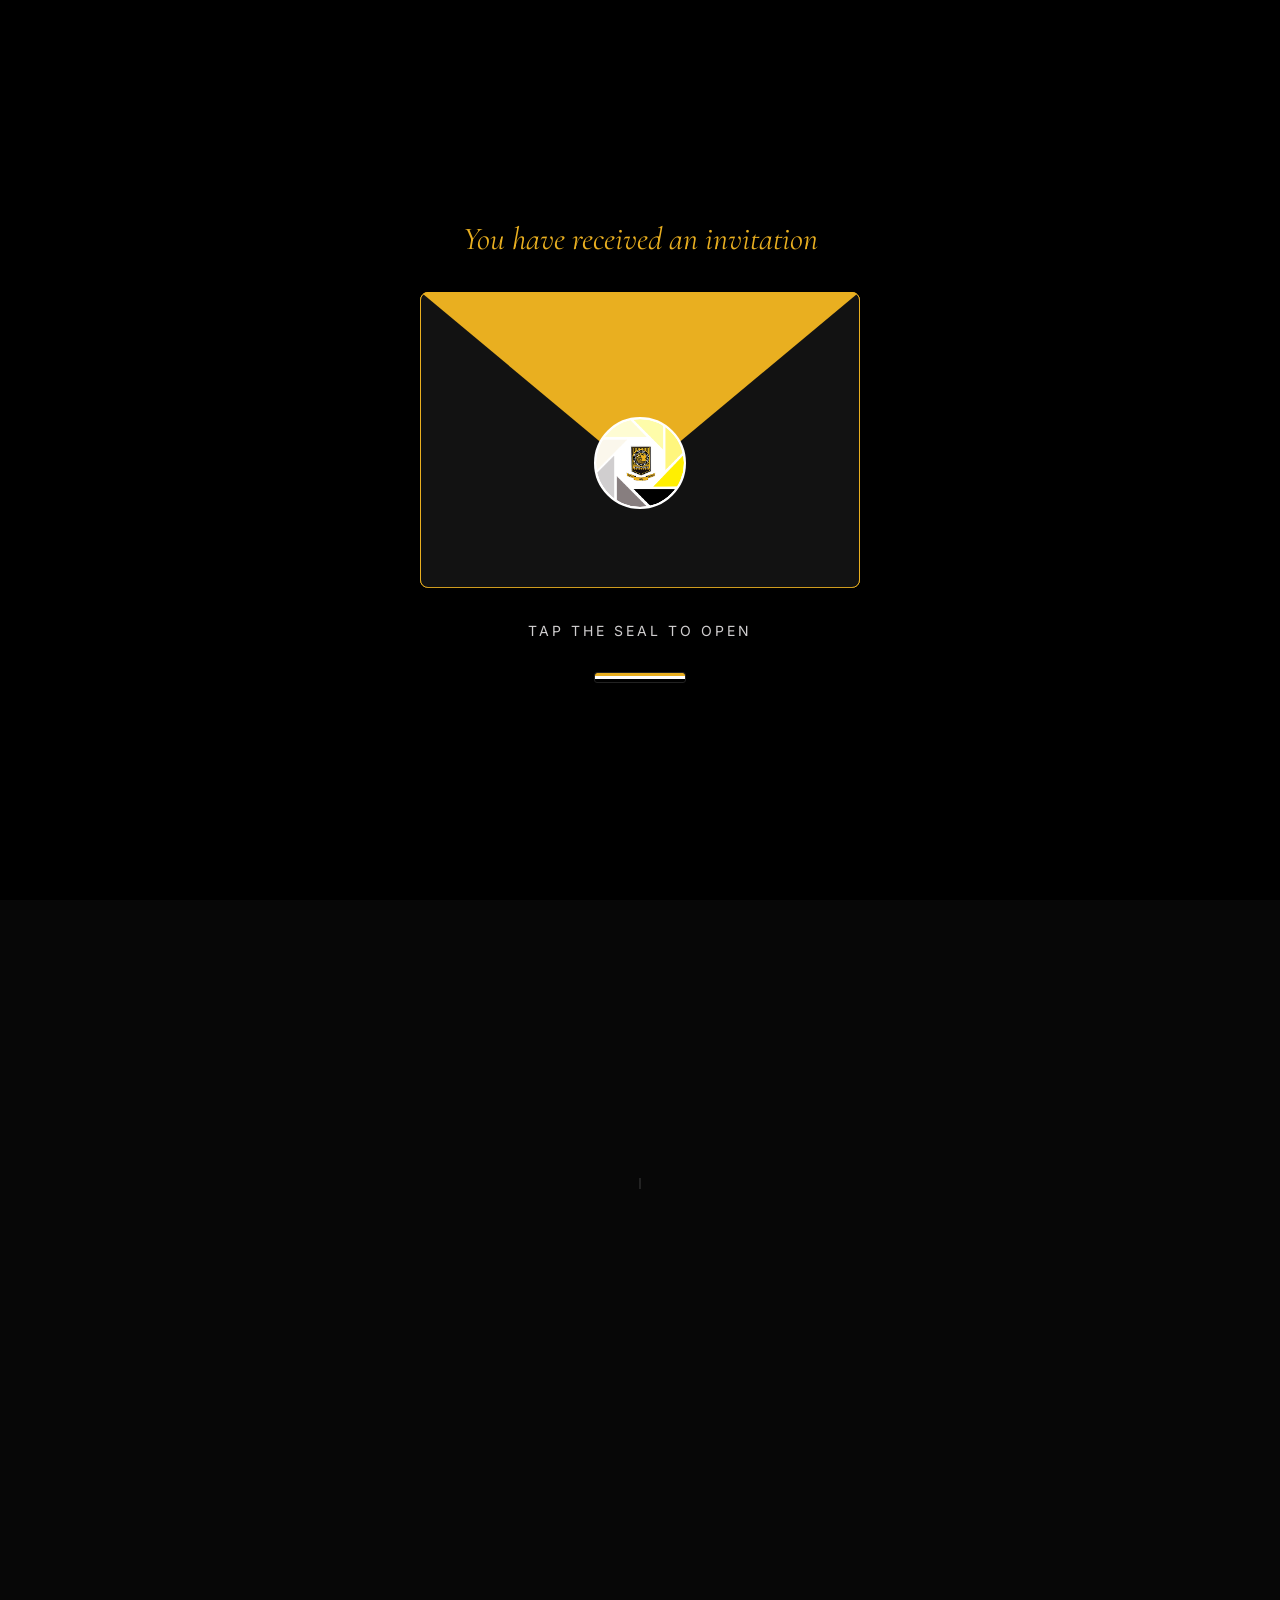
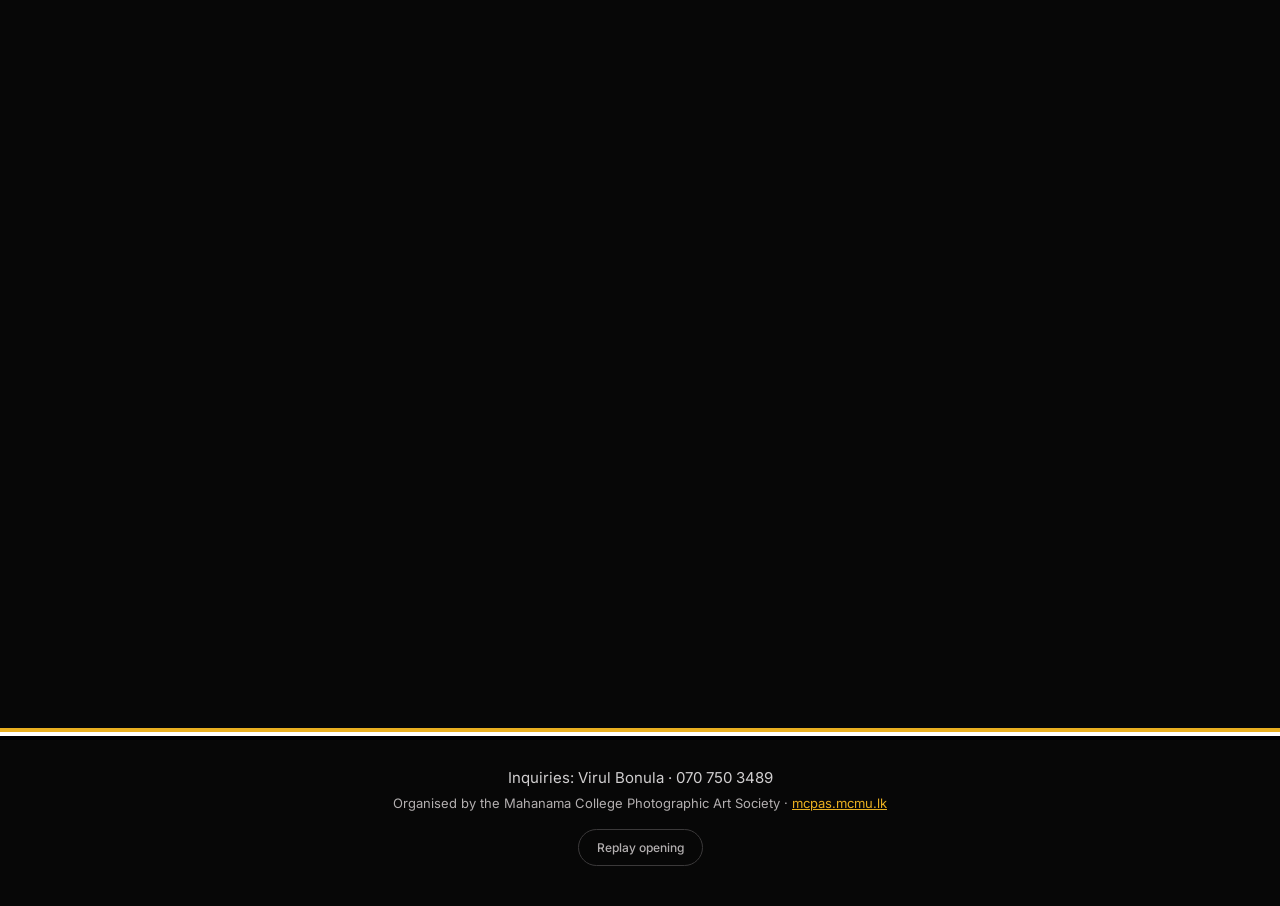
==== commit adc8858b: "jjj" ====
--- a/invitation.html
+++ b/invitation.html
@@ -536,9 +536,8 @@
   <!-- ===== 3. INVITATION MESSAGE ===== -->
   <section class="message">
     <svg class="spin up d4" width="40" height="40" viewBox="0 0 40 40" fill="none" stroke="#E9AF20" stroke-width="1.5" aria-hidden="true"><circle cx="20" cy="20" r="17"/><circle cx="20" cy="20" r="7"/><path d="M20 3 L27 13M35 12 L27 20M35 28 L23 26M20 37 L13 27M5 28 L13 20M5 12 L17 14"/></svg>
-    <p class="up d5 guest-name" id="guestName"></p>
-    <p class="up d5 message-text">"Dear principal and Esteemed<br>
-      Management,<br>its is with great pleasure and utmost respect that we invite you to grace CHAYAMANA,an inter-school photography Art Society of our beloved collage.Your presence and blessing would be a great source of encouragement to our members and would add distinction to the occasion"</p>
+    <p class="up d5 title-text">Dear Principal Sir, and Esteemed Madams and Sirs of the Management,</p>
+    <p class="up d5 message-text">"It is with great pleasure and utmost respect that we invite you to grace Chayamana, an inter-school photography competition organized by the Photographic Art Society of our beloved college. Your presence and blessings would be a great source of encouragement to our members and would add distinction to the occasion."</p>
     <p class="up d5 signature">Virul Bonula, President – MCPAS</p>
   </section>
 
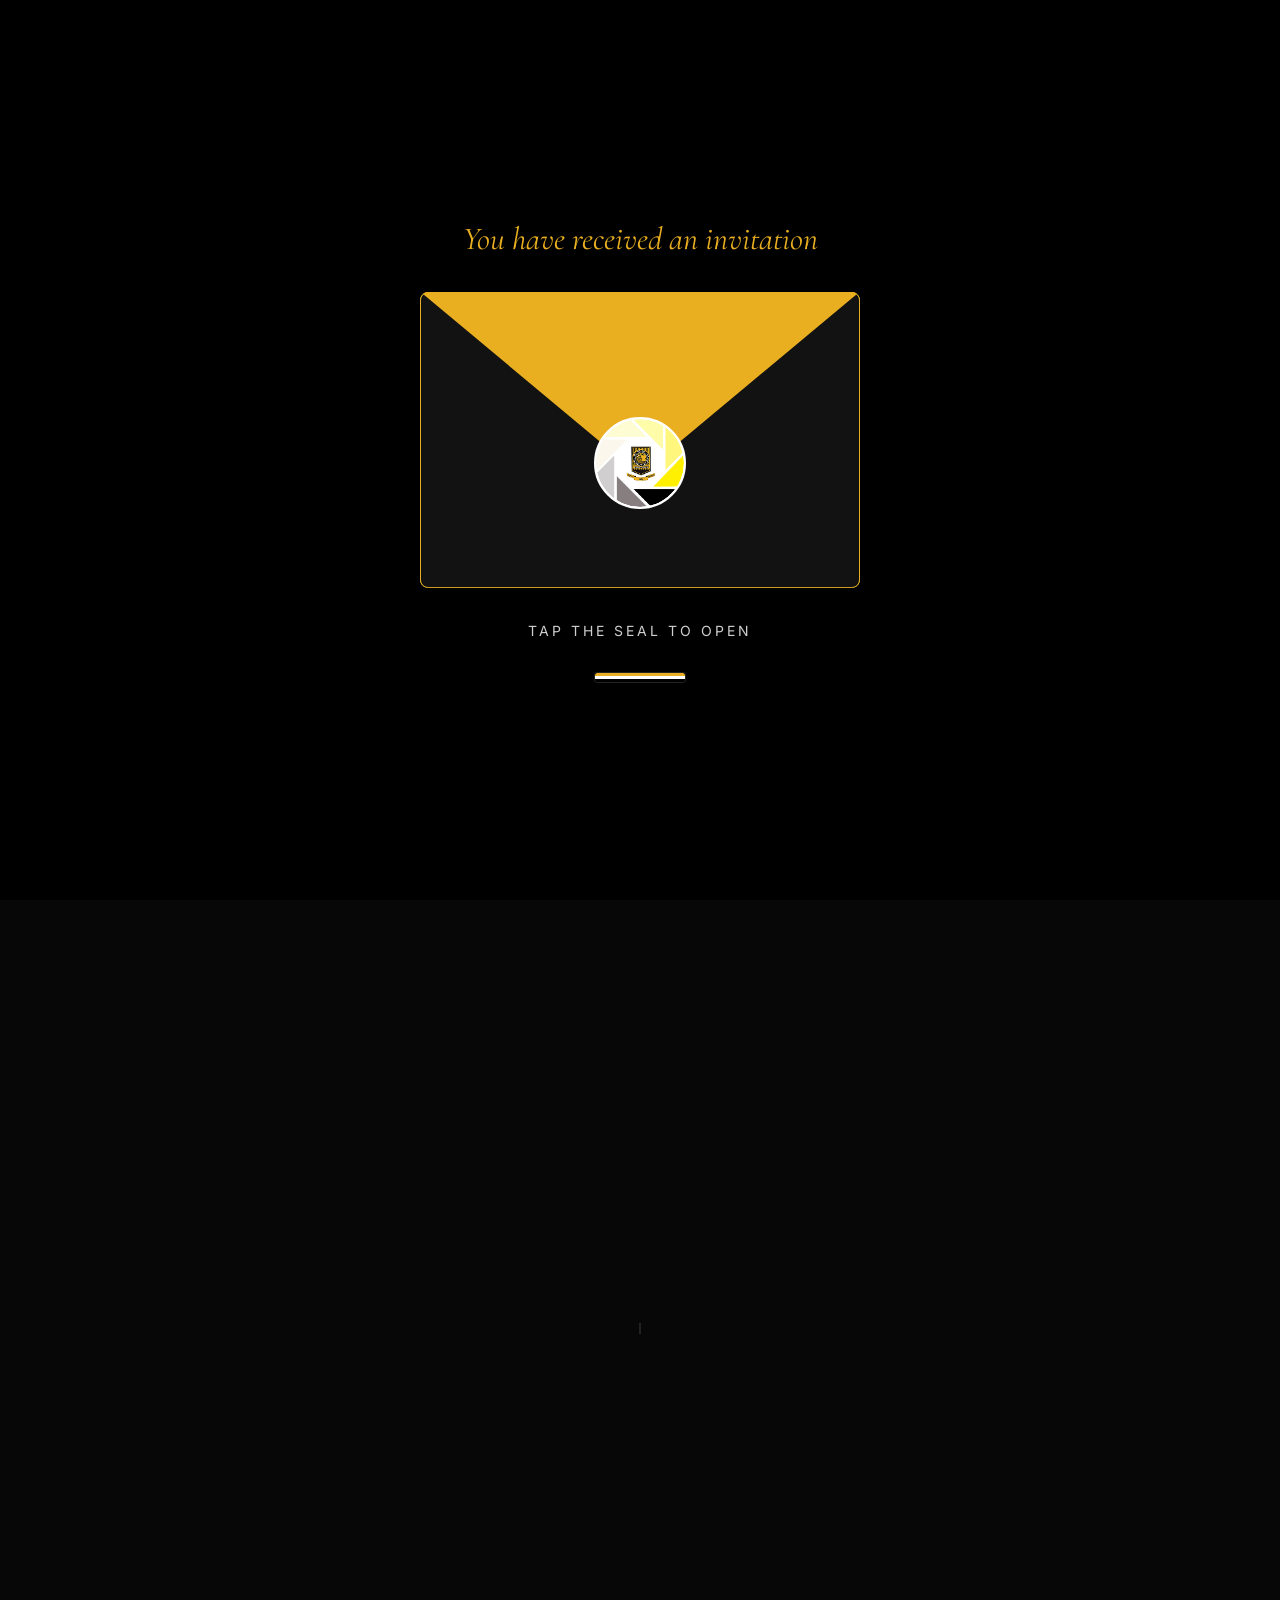
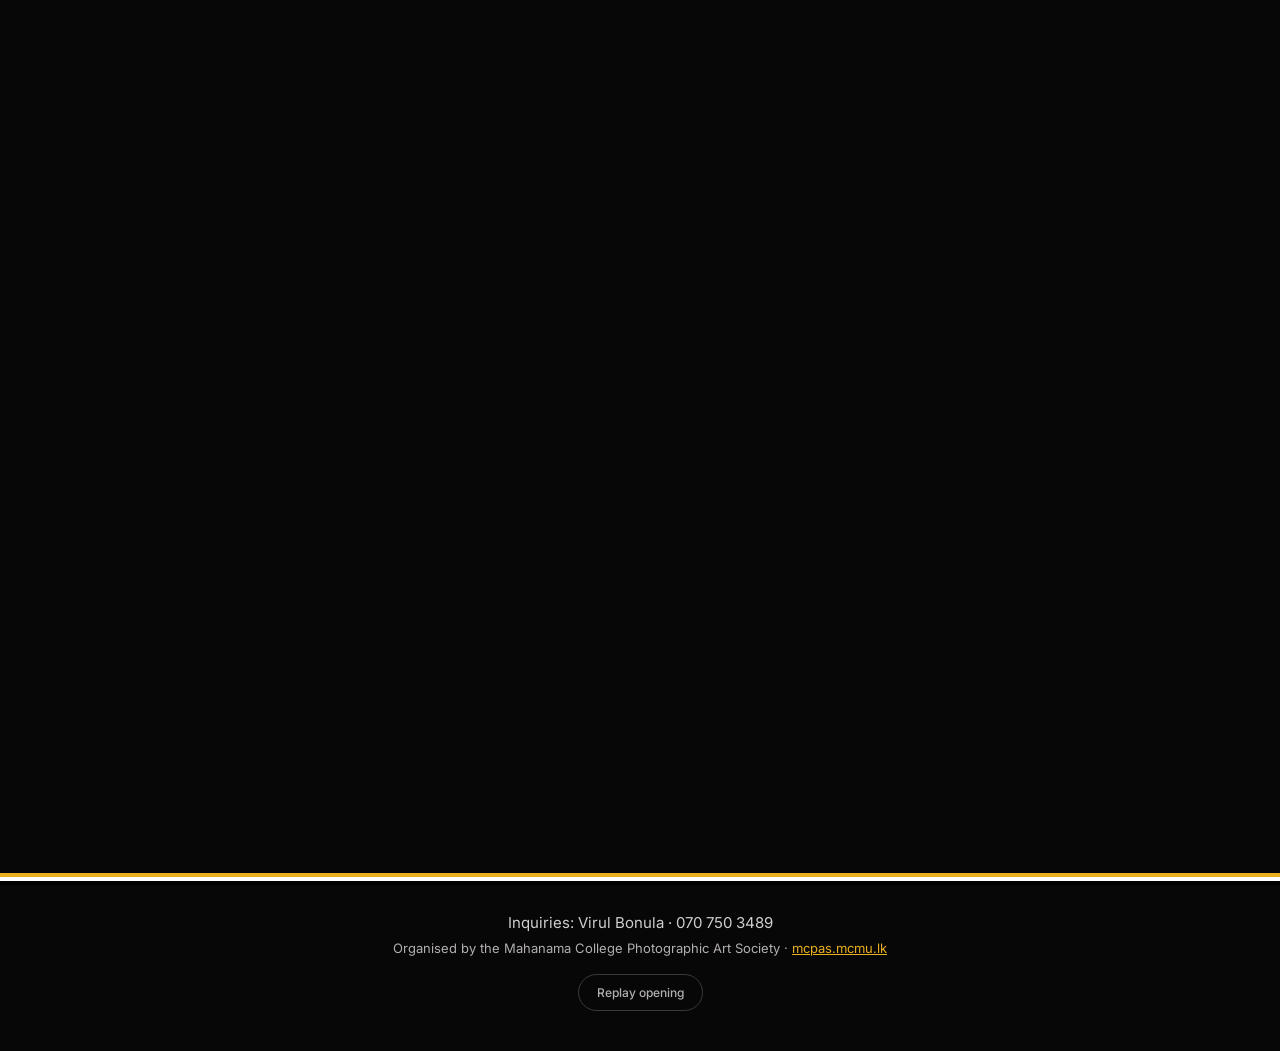
==== commit 8c54b2b0: "ff" ====
--- a/invitation.html
+++ b/invitation.html
@@ -536,7 +536,7 @@
   <!-- ===== 3. INVITATION MESSAGE ===== -->
   <section class="message">
     <svg class="spin up d4" width="40" height="40" viewBox="0 0 40 40" fill="none" stroke="#E9AF20" stroke-width="1.5" aria-hidden="true"><circle cx="20" cy="20" r="17"/><circle cx="20" cy="20" r="7"/><path d="M20 3 L27 13M35 12 L27 20M35 28 L23 26M20 37 L13 27M5 28 L13 20M5 12 L17 14"/></svg>
-    <p class="up d5 title-text">Dear Principal Sir, and Esteemed Madams and Sirs of the Management,</p>
+    <p class="up d5 title-text"><h2>Dear Principal Sir, and Esteemed Madams and Sirs of the Management,</h2></p>
     <p class="up d5 message-text">"It is with great pleasure and utmost respect that we invite you to grace Chayamana, an inter-school photography competition organized by the Photographic Art Society of our beloved college. Your presence and blessings would be a great source of encouragement to our members and would add distinction to the occasion."</p>
     <p class="up d5 signature">Virul Bonula, President – MCPAS</p>
   </section>
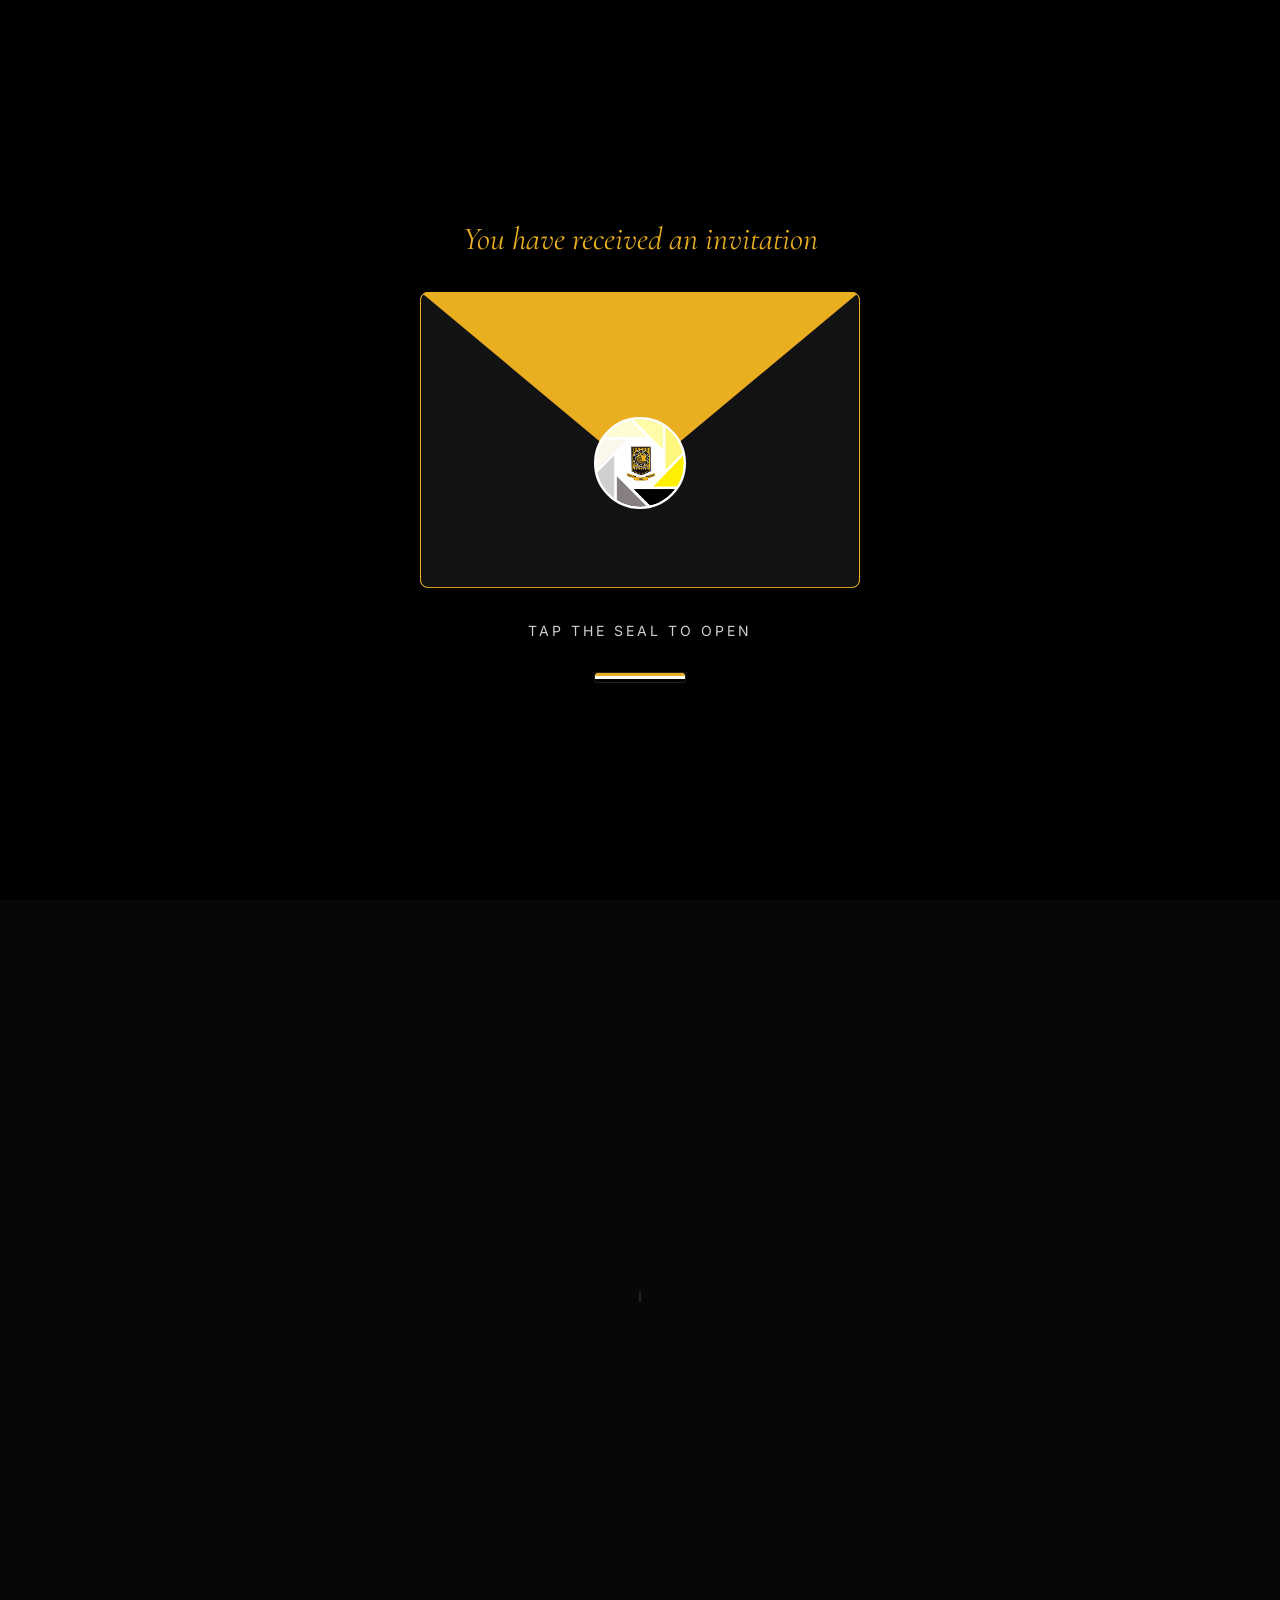
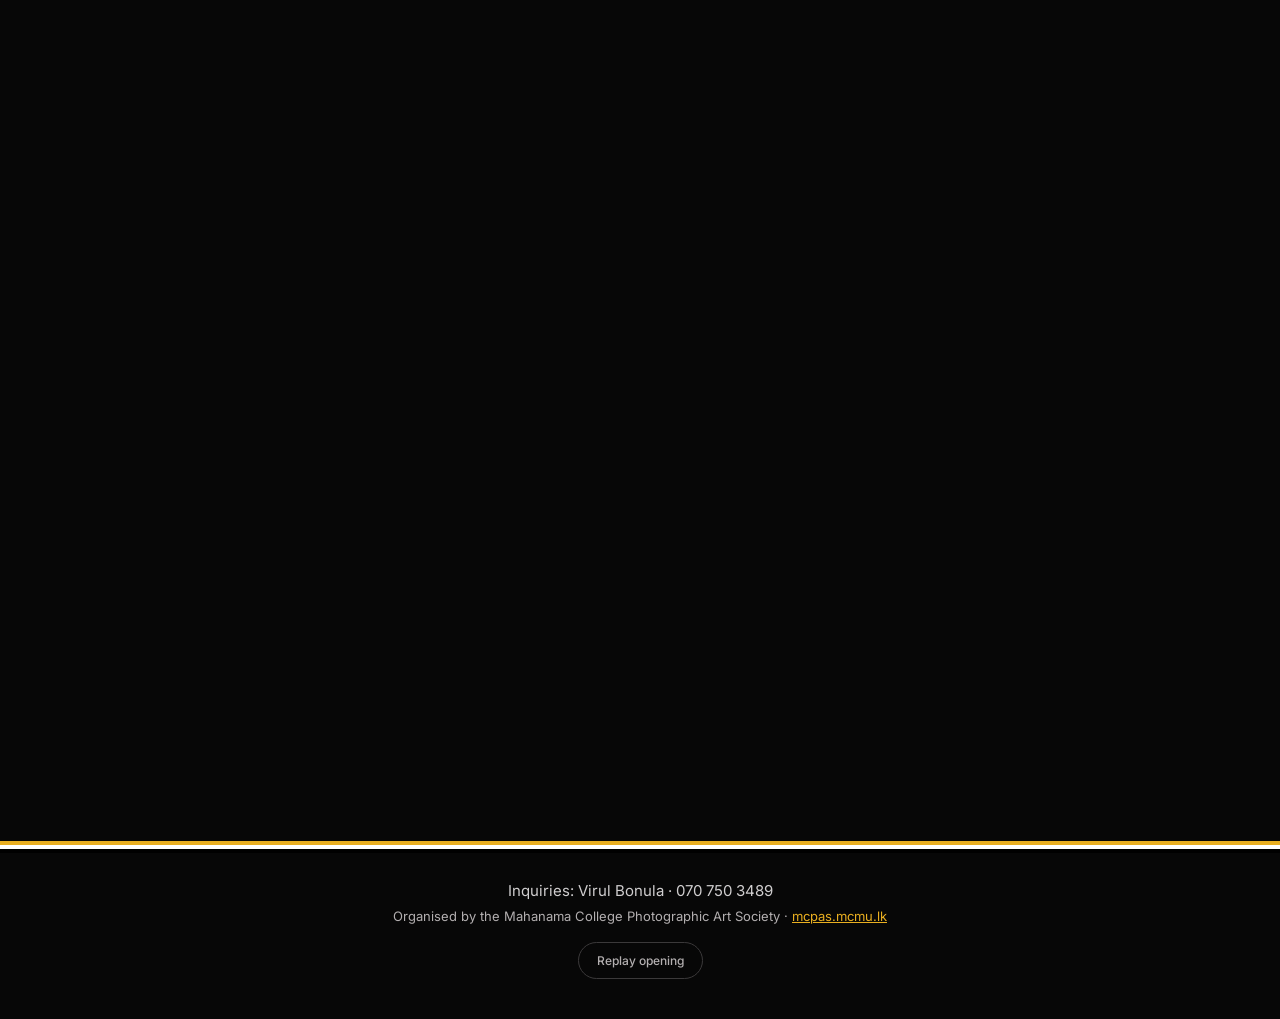
==== commit 56e781c7: "h" ====
--- a/invitation.html
+++ b/invitation.html
@@ -536,7 +536,7 @@
   <!-- ===== 3. INVITATION MESSAGE ===== -->
   <section class="message">
     <svg class="spin up d4" width="40" height="40" viewBox="0 0 40 40" fill="none" stroke="#E9AF20" stroke-width="1.5" aria-hidden="true"><circle cx="20" cy="20" r="17"/><circle cx="20" cy="20" r="7"/><path d="M20 3 L27 13M35 12 L27 20M35 28 L23 26M20 37 L13 27M5 28 L13 20M5 12 L17 14"/></svg>
-    <p class="up d5 title-text"><h2>Dear Principal Sir, and Esteemed Madams and Sirs of the Management,</h2></p>
+    <p class="up d5 message-text"><h2>type=""Dear Principal Sir, and Esteemed Madams and Sirs of the Management,</h2></p>
     <p class="up d5 message-text">"It is with great pleasure and utmost respect that we invite you to grace Chayamana, an inter-school photography competition organized by the Photographic Art Society of our beloved college. Your presence and blessings would be a great source of encouragement to our members and would add distinction to the occasion."</p>
     <p class="up d5 signature">Virul Bonula, President – MCPAS</p>
   </section>
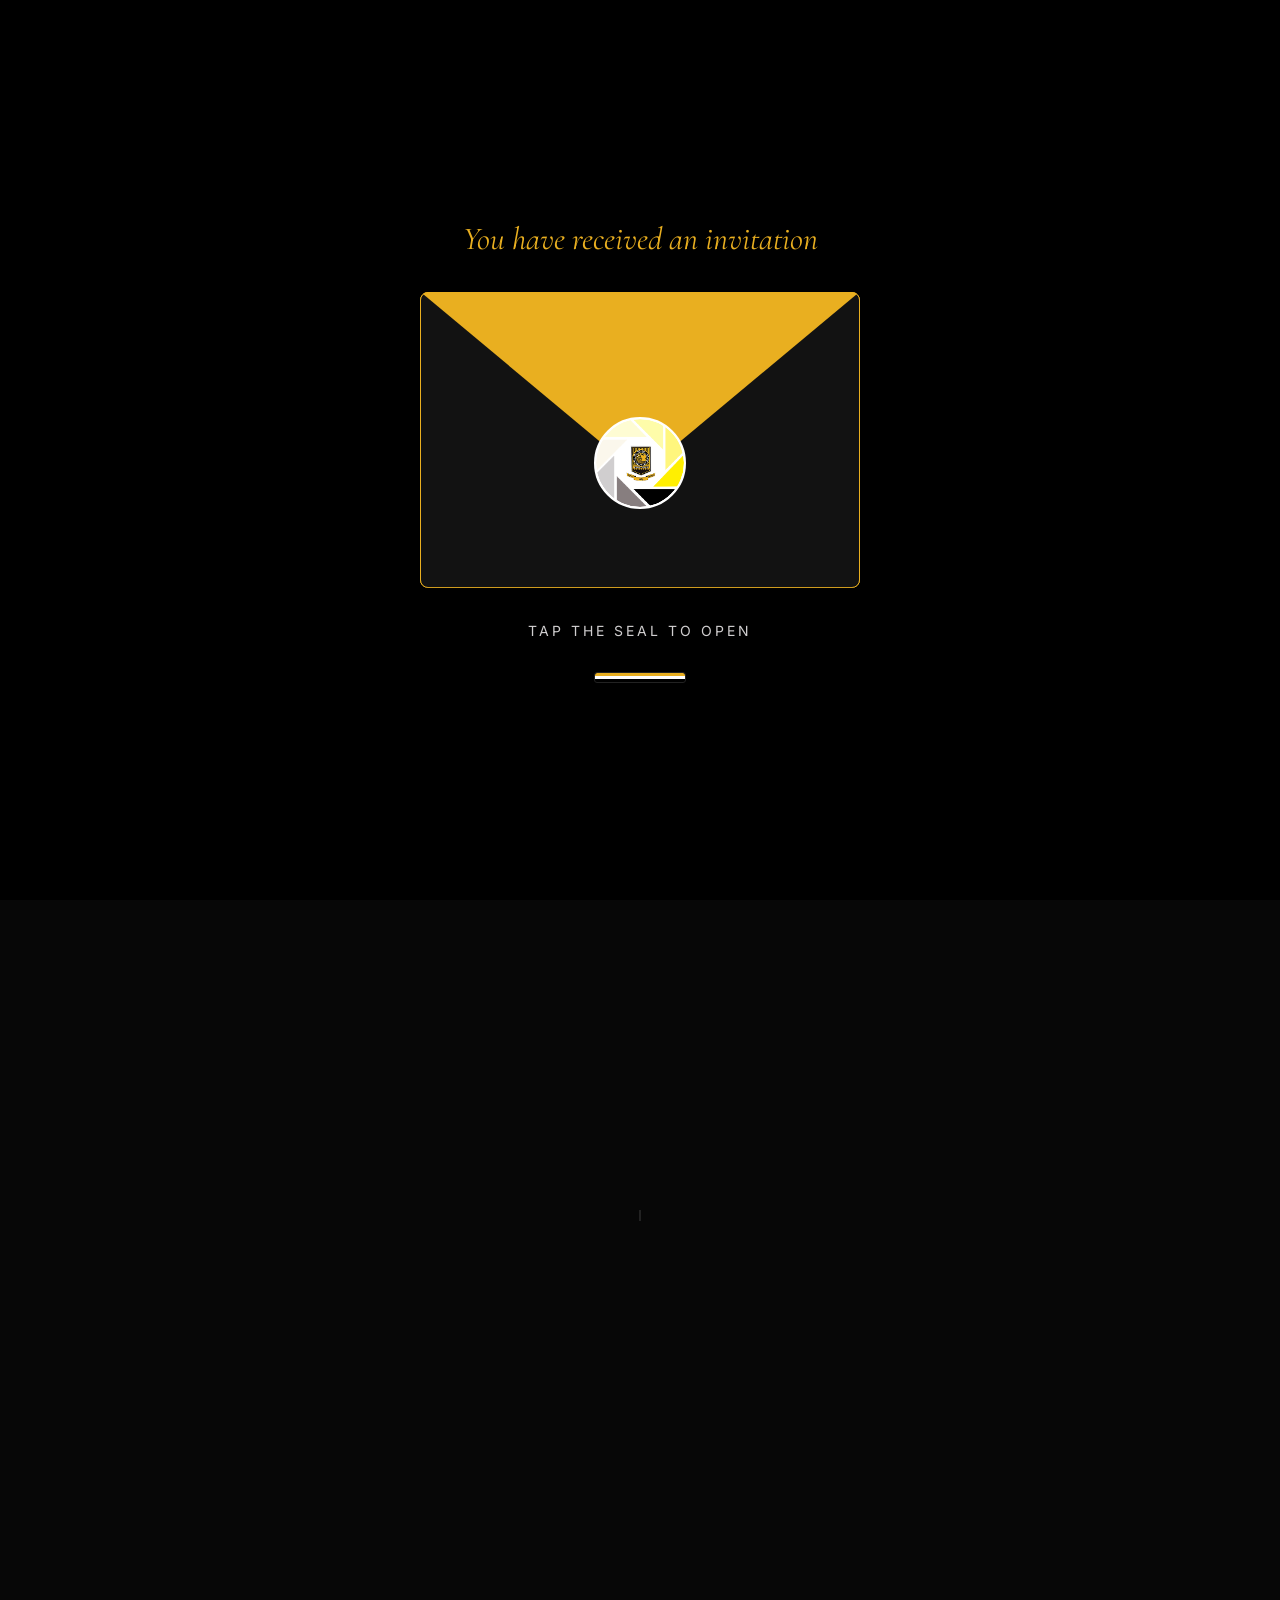
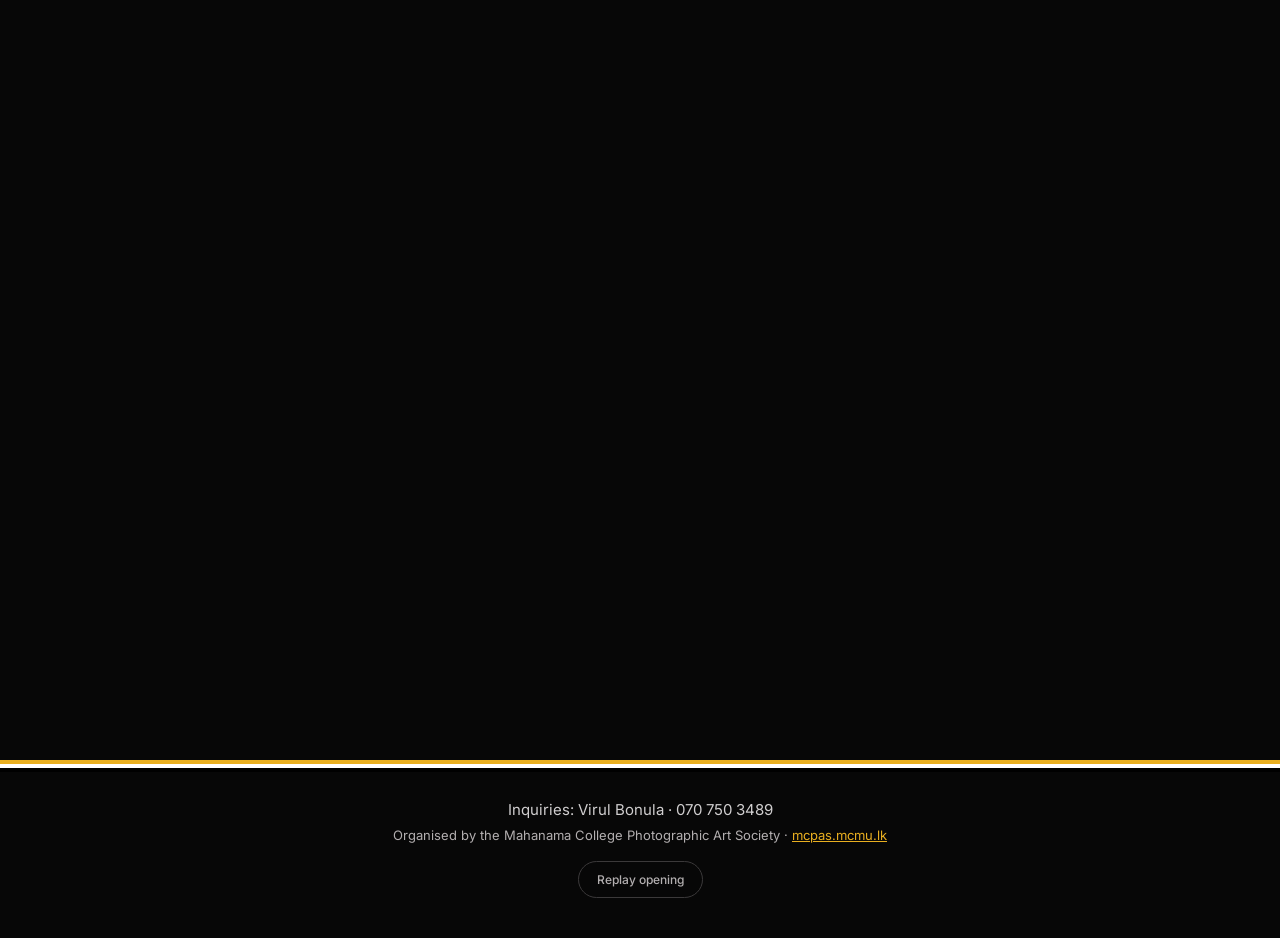
==== commit 0ddf745d: "hey" ====
--- a/invitation.html
+++ b/invitation.html
@@ -536,7 +536,7 @@
   <!-- ===== 3. INVITATION MESSAGE ===== -->
   <section class="message">
     <svg class="spin up d4" width="40" height="40" viewBox="0 0 40 40" fill="none" stroke="#E9AF20" stroke-width="1.5" aria-hidden="true"><circle cx="20" cy="20" r="17"/><circle cx="20" cy="20" r="7"/><path d="M20 3 L27 13M35 12 L27 20M35 28 L23 26M20 37 L13 27M5 28 L13 20M5 12 L17 14"/></svg>
-    <p class="up d5 message-text"><h2>type=""Dear Principal Sir, and Esteemed Madams and Sirs of the Management,</h2></p>
+    <p class="up d5 message-text">"Dear Principal Sir, and Esteemed Madams and Sirs of the Management,</p>
     <p class="up d5 message-text">"It is with great pleasure and utmost respect that we invite you to grace Chayamana, an inter-school photography competition organized by the Photographic Art Society of our beloved college. Your presence and blessings would be a great source of encouragement to our members and would add distinction to the occasion."</p>
     <p class="up d5 signature">Virul Bonula, President – MCPAS</p>
   </section>
